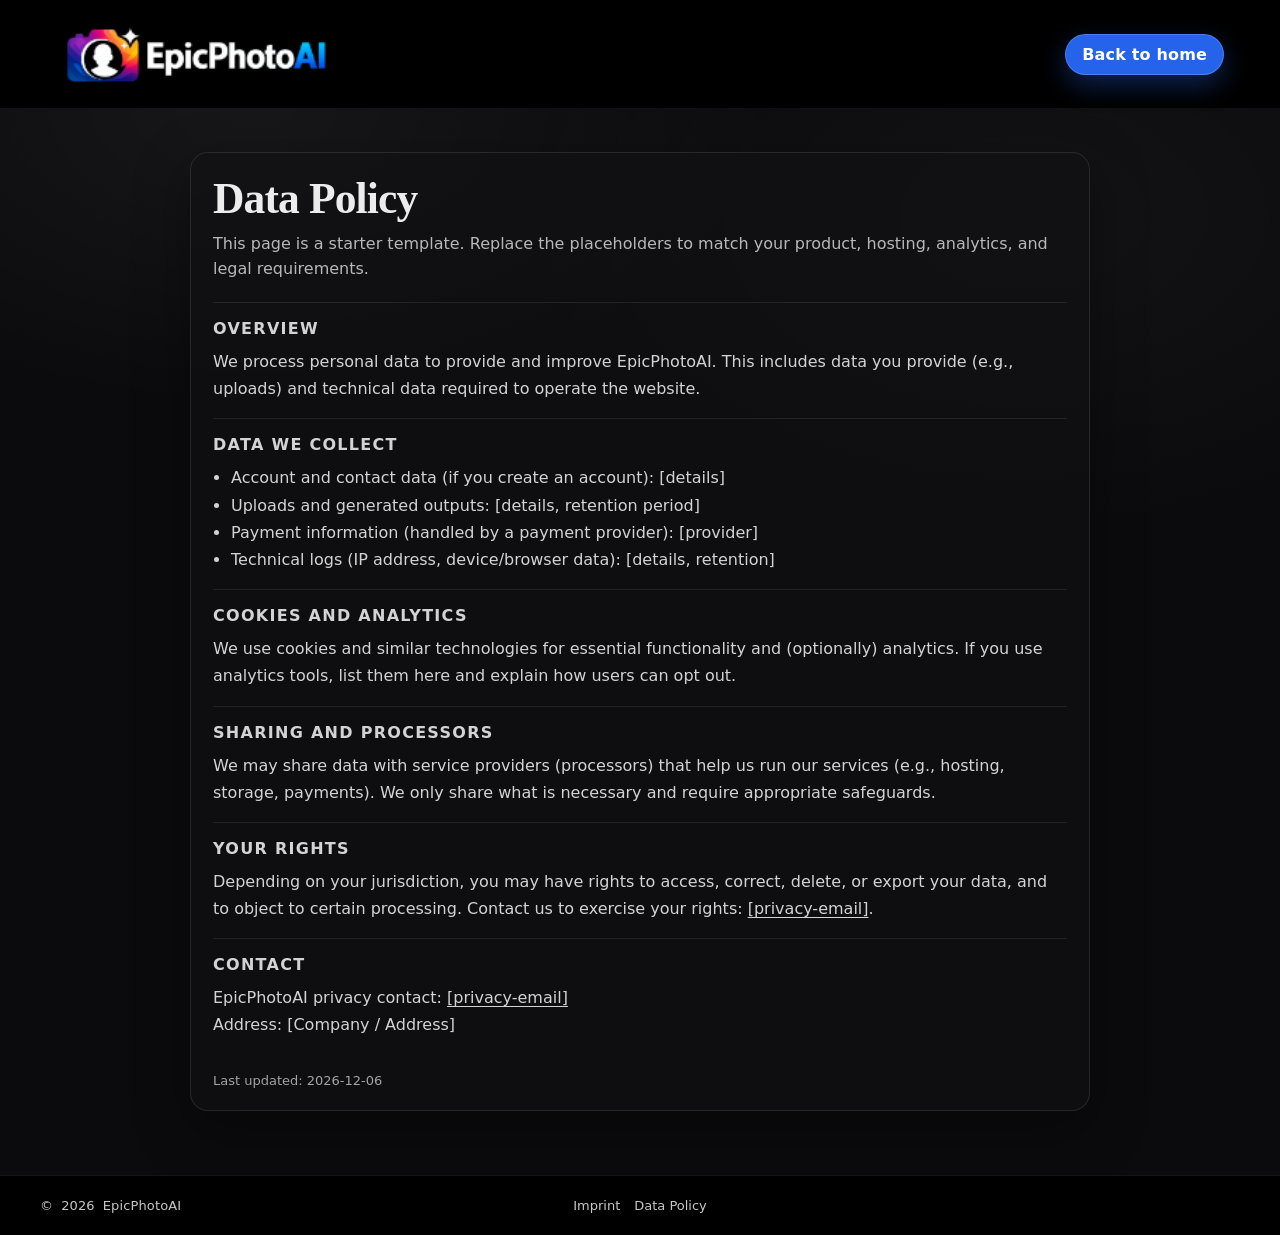
==== data-policy.html @ b90144c1 "-" ====
<!doctype html>
<html lang="en">
  <head>
    <meta charset="utf-8" />
    <meta name="viewport" content="width=device-width, initial-scale=1" />
    <title>Data Policy • EpicPhotoAI</title>
    <link rel="stylesheet" href="./styles.css" />
  </head>
  <body>
    <header class="siteHeader">
      <nav class="siteHeader__inner" aria-label="Primary">
        <a class="siteHeader__logoLink" href="./index.html" aria-label="Home">
          <img
            class="siteHeader__logo"
            src="./assets/logo_v2_200.png"
            alt="EpicPhotoAI logo"
            onerror="this.onerror=null;this.src='./assets/logo.svg';"
          />
        </a>
        <div class="siteHeader__nav">
          <a class="btnPrimary" href="./index.html">Back to home</a>
        </div>
      </nav>
    </header>

    <main class="legalPage">
      <div class="legalPage__inner">
        <h1 class="legalPage__title">Data Policy</h1>
        <p class="legalPage__lead">
          This page is a starter template. Replace the placeholders to match your product,
          hosting, analytics, and legal requirements.
        </p>

        <section class="legalPage__section" aria-label="Overview">
          <h2 class="legalPage__heading">Overview</h2>
          <p class="legalPage__text">
            We process personal data to provide and improve EpicPhotoAI. This includes data you
            provide (e.g., uploads) and technical data required to operate the website.
          </p>
        </section>

        <section class="legalPage__section" aria-label="Data we collect">
          <h2 class="legalPage__heading">Data we collect</h2>
          <ul class="legalPage__list">
            <li>Account and contact data (if you create an account): [details]</li>
            <li>Uploads and generated outputs: [details, retention period]</li>
            <li>Payment information (handled by a payment provider): [provider]</li>
            <li>Technical logs (IP address, device/browser data): [details, retention]</li>
          </ul>
        </section>

        <section class="legalPage__section" aria-label="Cookies and analytics">
          <h2 class="legalPage__heading">Cookies and analytics</h2>
          <p class="legalPage__text">
            We use cookies and similar technologies for essential functionality and (optionally)
            analytics. If you use analytics tools, list them here and explain how users can opt out.
          </p>
        </section>

        <section class="legalPage__section" aria-label="Sharing and processors">
          <h2 class="legalPage__heading">Sharing and processors</h2>
          <p class="legalPage__text">
            We may share data with service providers (processors) that help us run our services
            (e.g., hosting, storage, payments). We only share what is necessary and require
            appropriate safeguards.
          </p>
        </section>

        <section class="legalPage__section" aria-label="Your rights">
          <h2 class="legalPage__heading">Your rights</h2>
          <p class="legalPage__text">
            Depending on your jurisdiction, you may have rights to access, correct, delete, or
            export your data, and to object to certain processing. Contact us to exercise your rights:
            <a href="mailto:[privacy-email]">[privacy-email]</a>.
          </p>
        </section>

        <section class="legalPage__section" aria-label="Contact">
          <h2 class="legalPage__heading">Contact</h2>
          <p class="legalPage__text">
            EpicPhotoAI privacy contact: <a href="mailto:[privacy-email]">[privacy-email]</a><br />
            Address: [Company / Address]
          </p>
        </section>

        <p class="legalPage__meta">
          Last updated: <span id="js-updated"></span>
        </p>
      </div>
    </main>

    <footer class="siteFooter" aria-label="Footer">
      <div class="siteFooter__inner">
        <div class="siteFooter__brand">
          <span class="siteFooter__copyright">©</span>
          <span id="js-year" class="siteFooter__year" aria-label="Current year"></span>
          <span class="siteFooter__name">EpicPhotoAI</span>
        </div>
        <nav class="siteFooter__links" aria-label="Legal">
          <a class="siteFooter__link" href="./imprint.html">Imprint</a>
          <a class="siteFooter__link" href="./data-policy.html" aria-current="page">Data Policy</a>
        </nav>
      </div>
    </footer>

    <script>
      (() => {
        const yearEl = document.getElementById("js-year");
        if (yearEl) yearEl.textContent = String(new Date().getFullYear());
        const updatedEl = document.getElementById("js-updated");
        if (updatedEl) updatedEl.textContent = new Date().toISOString().slice(0, 10);
      })();
    </script>
  </body>
</html>
---- styles.css ----
/* Base */
:root {
  --bg: #0b0b0d;
  --text: rgba(255, 255, 255, 0.92);
  --muted: rgba(255, 255, 255, 0.7);
  --muted2: rgba(255, 255, 255, 0.6);
  --card: rgba(34, 34, 38, 0.78);
  --card-border: rgba(255, 255, 255, 0.12);
  --input: rgba(28, 28, 32, 0.65);
  --input-border: rgba(255, 255, 255, 0.18);
  --shadow: 0 30px 90px rgba(0, 0, 0, 0.55);
  --radius: 18px;
  --primary: #2563eb;
  --header-h: 108px;
}

* {
  box-sizing: border-box;
}

html,
body {
  height: 100%;
}

body {
  margin: 0;
  background: var(--bg);
  color: var(--text);
  font-family: ui-sans-serif, system-ui, -apple-system, Segoe UI, Roboto, Helvetica,
    Arial, "Apple Color Emoji", "Segoe UI Emoji";
}

a {
  color: inherit;
  text-underline-offset: 3px;
}

/* Header */
.siteHeader {
  position: sticky;
  top: 0;
  z-index: 10;
  background: #000;
}

.siteHeader__inner {
  display: flex;
  align-items: center;
  justify-content: space-between;
  max-width: 1200px;
  margin: 0 auto;
  padding: 14px 16px;
}

.siteHeader__logoLink {
  display: inline-flex;
  align-items: center;
  gap: 10px;
  text-decoration: none;
}

.siteHeader__logo {
  height: 80px;
  width: auto;
  display: block;
}

.siteHeader__nav {
  display: flex;
  align-items: center;
  justify-content: flex-end;
}

.btnPrimary {
  display: inline-flex;
  align-items: center;
  justify-content: center;
  padding: 10px 16px;
  border-radius: 999px;
  border: 1px solid rgba(255, 255, 255, 0.18);
  background: var(--primary);
  color: #fff;
  font-weight: 650;
  text-decoration: none;
  letter-spacing: 0.01em;
  box-shadow: 0 10px 26px rgba(37, 99, 235, 0.35);
}

.btnPrimary:hover {
  background: #1d4ed8;
}

.btnPrimary:focus-visible {
  outline: 3px solid rgba(37, 99, 235, 0.55);
  outline-offset: 3px;
}

/* Teaser layout */
.teaser {
  position: relative;
  min-height: calc(100vh - var(--header-h));
  overflow: hidden;
}

.teaser__media {
  position: absolute;
  inset: 0;
  overflow: hidden;
}

.teaser__track {
  position: absolute;
  inset: 0;
  height: 200%;
  display: flex;
  flex-direction: column;
  animation: teaserScrollUp 40s linear infinite;
  will-change: transform;
}

.teaser__collage {
  position: relative;
  flex: 0 0 50%;
  padding: 18px;
  display: grid;
  grid-template-columns: repeat(3, 1fr);
  --gap: 10px;
  /*
    "16:9 vertical" => portrait tiles with width:height = 9:16 (height = width * 1.7778)
    We approximate tile width from viewport width and column count.
  */
  grid-auto-rows: calc(((100vw - (2 * var(--gap))) / 3) * 1.7778);
  grid-auto-flow: dense;
  gap: var(--gap);
}

.teaser__tile {
  width: 100%;
  height: 100%;
  display: block;
  object-fit: cover;
  border-radius: 8px;
  filter: saturate(0.95) contrast(1.05);
}

.teaser__overlay {
  position: absolute;
  inset: 0;
  background:
    radial-gradient(1100px 700px at 50% 30%, rgba(0, 0, 0, 0.15), rgba(0, 0, 0, 0.72)),
    rgba(0, 0, 0, 0.22);
  backdrop-filter: blur(0.5px);
}

.teaser__content {
  position: relative;
  z-index: 1;
  min-height: calc(100vh - var(--header-h));
  padding: 56px 16px 70px;
  display: flex;
  flex-direction: column;
  align-items: center;
  justify-content: center;
  gap: 22px;
  text-align: center;
}

.teaser__headline {
  margin: 0;
  font-family: ui-serif, Georgia, "Times New Roman", Times, serif;
  font-weight: 700;
  letter-spacing: -0.02em;
  line-height: 1.05;
  font-size: clamp(44px, 6vw, 80px);
  text-shadow: 0 10px 30px rgba(0, 0, 0, 0.65);
}

/* Responsive tweaks */
@media (max-width: 720px) {
  .teaser__collage {
    grid-template-columns: repeat(2, 1fr);
    grid-auto-rows: calc(((100vw - (1 * var(--gap))) / 2) * 1.7778);
  }
}

@media (max-width: 420px) {
  .teaser__collage {
    --gap: 8px;
  }

  .teaser__content {
    padding-top: 46px;
  }
}

/* Desktop mosaic emphasis (subtle, like the reference collage) */
@media (min-width: 900px) {
  .teaser__collage {
    --gap: 12px;
  }

  .teaser__tile:nth-child(2) {
    grid-row: span 2;
  }

  .teaser__tile:nth-child(6) {
    grid-row: span 2;
  }

  .teaser__tile:nth-child(7) {
    grid-column: span 2;
  }
}

@keyframes teaserScrollUp {
  from {
    transform: translateY(0);
  }
  to {
    transform: translateY(-50%);
  }
}

/* Use case section */
.usecase {
  position: relative;
  padding: 72px 16px 92px;
  background:
    radial-gradient(900px 500px at 20% 10%, rgba(255, 255, 255, 0.06), transparent 55%),
    radial-gradient(900px 520px at 80% 0%, rgba(255, 255, 255, 0.04), transparent 60%),
    linear-gradient(to bottom, rgba(255, 255, 255, 0.02), transparent 55%);
  border-top: 1px solid rgba(255, 255, 255, 0.06);
}

.usecase__inner {
  max-width: 1200px;
  margin: 0 auto;
}

.usecase__header {
  max-width: 780px;
  margin: 0 auto 26px;
  text-align: center;
}

.usecase__headline {
  margin: 0 0 10px;
  font-family: ui-serif, Georgia, "Times New Roman", Times, serif;
  font-weight: 700;
  letter-spacing: -0.02em;
  line-height: 1.1;
  font-size: clamp(26px, 3.2vw, 40px);
}

.usecase__subhead {
  margin: 0;
  color: var(--muted);
  font-size: 16px;
  line-height: 1.55;
}

.usecase__grid {
  display: grid;
  grid-template-columns: 1fr 1fr;
  gap: 16px;
  align-items: start;
}

.usecase__card {
  margin: 0;
  padding: 14px;
  background: var(--card);
  border: 1px solid var(--card-border);
  border-radius: var(--radius);
  box-shadow: 0 18px 55px rgba(0, 0, 0, 0.38);
}

.usecase__label {
  display: inline-flex;
  align-items: center;
  gap: 8px;
  margin: 0 0 10px;
  color: var(--muted2);
  font-size: 13px;
  letter-spacing: 0.12em;
  text-transform: uppercase;
}

.usecase__image {
  width: 100%;
  display: block;
  border-radius: calc(var(--radius) - 8px);
  border: 1px solid rgba(255, 255, 255, 0.1);
  background: rgba(0, 0, 0, 0.35);
  aspect-ratio: 4 / 5;
  object-fit: cover;
}

@media (max-width: 860px) {
  .usecase {
    padding: 56px 16px 72px;
  }

  .usecase__grid {
    grid-template-columns: 1fr;
  }
}

/* Footer */
.siteFooter {
  position: relative;
  padding: 22px 16px;
  background: #000;
  border-top: 1px solid rgba(255, 255, 255, 0.08);
}

.siteFooter__inner {
  max-width: 1200px;
  margin: 0 auto;
  display: grid;
  grid-template-columns: 1fr auto 1fr;
  align-items: center;
  gap: 14px;
}

.siteFooter__brand {
  display: inline-flex;
  align-items: center;
  gap: 8px;
  color: rgba(255, 255, 255, 0.78);
  font-size: 13px;
  letter-spacing: 0.01em;
  justify-self: start;
}

.siteFooter__links {
  display: inline-flex;
  align-items: center;
  gap: 14px;
  justify-self: center;
}

.siteFooter__link {
  color: rgba(255, 255, 255, 0.78);
  text-decoration: none;
  font-size: 13px;
}

.siteFooter__link:hover {
  color: rgba(255, 255, 255, 0.92);
  text-decoration: underline;
}

.siteFooter__link:focus-visible {
  outline: 3px solid rgba(37, 99, 235, 0.55);
  outline-offset: 3px;
  border-radius: 6px;
}

@media (max-width: 560px) {
  .siteFooter__inner {
    grid-template-columns: 1fr;
    justify-items: start;
  }

  .siteFooter__links {
    justify-self: start;
  }
}

/* Legal pages */
.legalPage {
  padding: 44px 16px 64px;
  background:
    radial-gradient(900px 520px at 20% 0%, rgba(255, 255, 255, 0.05), transparent 58%),
    radial-gradient(820px 520px at 80% 10%, rgba(255, 255, 255, 0.035), transparent 62%);
}

.legalPage__inner {
  max-width: 900px;
  margin: 0 auto;
  padding: 22px;
  background: rgba(17, 17, 20, 0.6);
  border: 1px solid rgba(255, 255, 255, 0.1);
  border-radius: var(--radius);
  box-shadow: 0 18px 55px rgba(0, 0, 0, 0.38);
}

.legalPage__title {
  margin: 0 0 8px;
  font-family: ui-serif, Georgia, "Times New Roman", Times, serif;
  font-weight: 700;
  letter-spacing: -0.02em;
  line-height: 1.1;
  font-size: clamp(28px, 3.4vw, 44px);
}

.legalPage__lead {
  margin: 0 0 20px;
  color: var(--muted);
  line-height: 1.6;
}

.legalPage__section {
  padding: 16px 0;
  border-top: 1px solid rgba(255, 255, 255, 0.08);
}

.legalPage__heading {
  margin: 0 0 10px;
  font-size: 16px;
  letter-spacing: 0.08em;
  text-transform: uppercase;
  color: rgba(255, 255, 255, 0.82);
}

.legalPage__text {
  margin: 0;
  color: rgba(255, 255, 255, 0.82);
  line-height: 1.7;
}

.legalPage__list {
  margin: 0;
  padding-left: 18px;
  color: rgba(255, 255, 255, 0.82);
  line-height: 1.7;
}

.legalPage__meta {
  margin: 18px 0 0;
  color: rgba(255, 255, 255, 0.62);
  font-size: 13px;
}

@media (max-width: 520px) {
  .legalPage__inner {
    padding: 18px;
  }
}
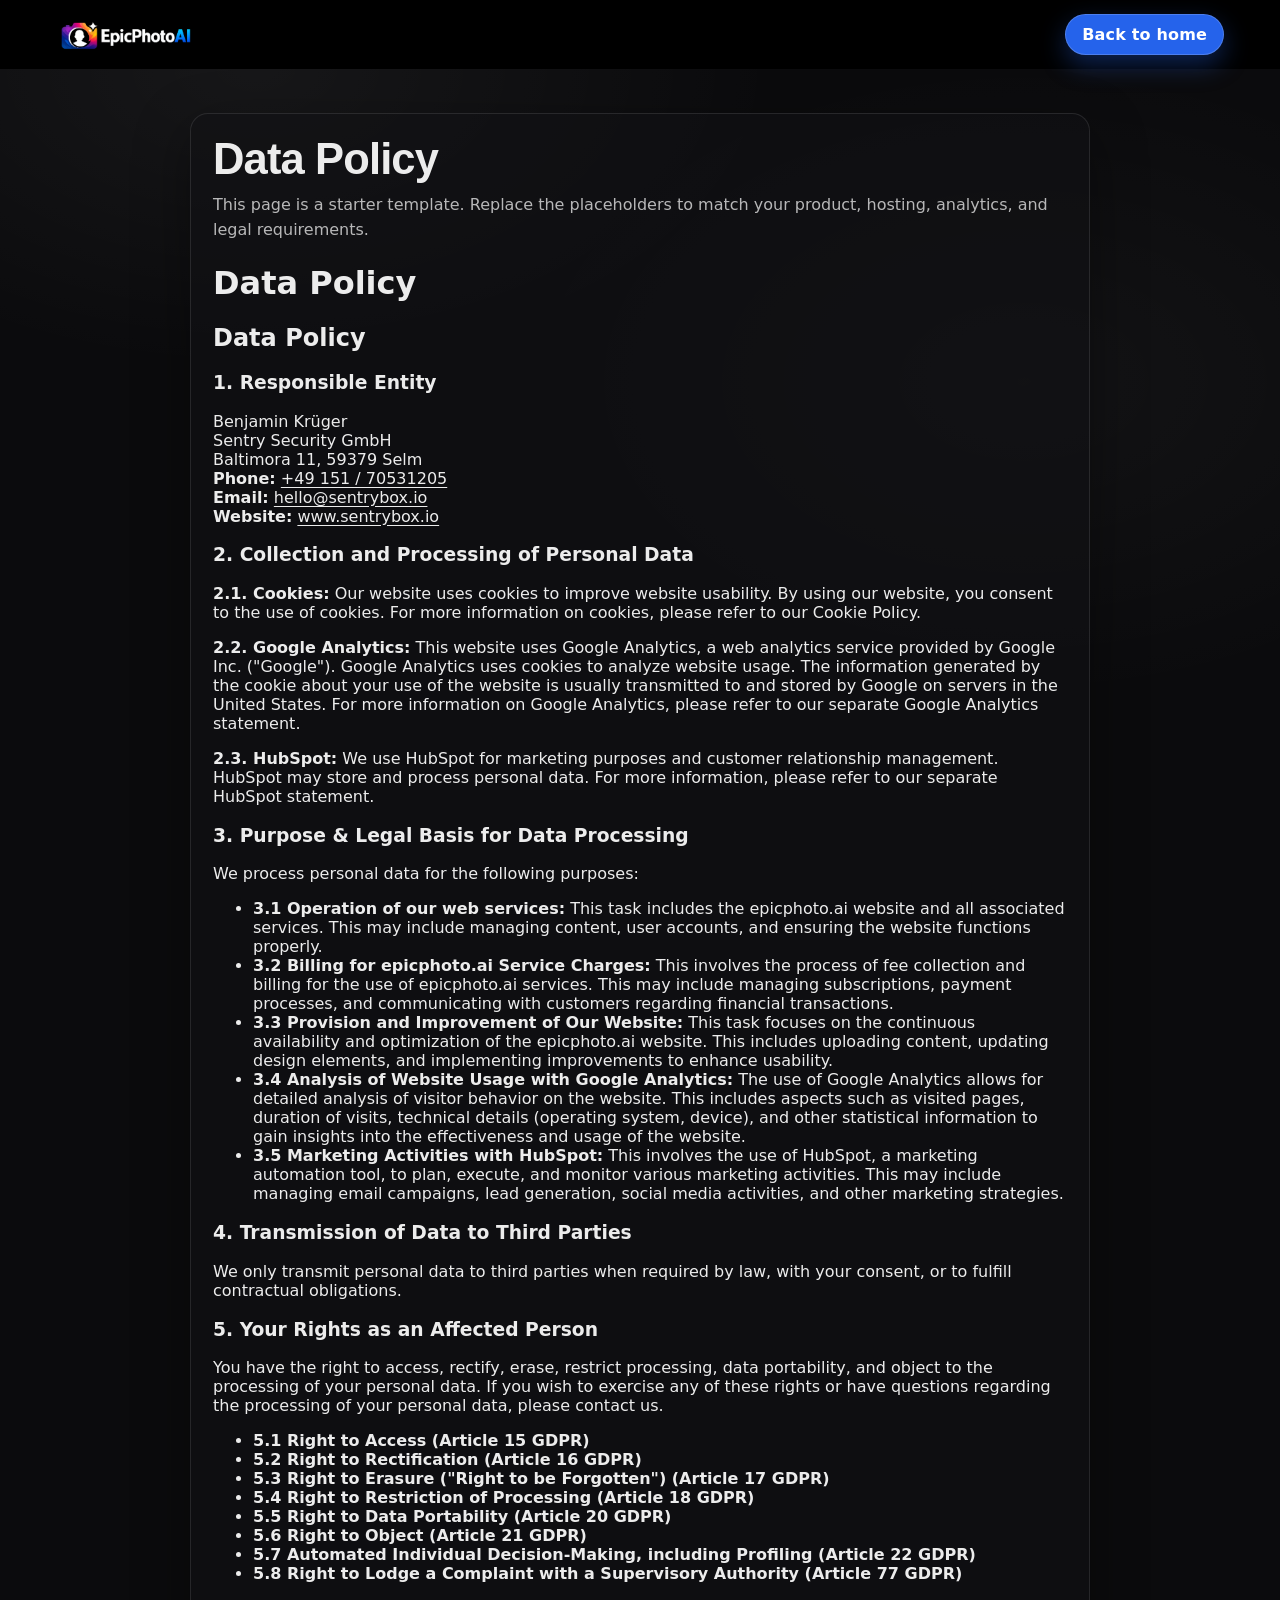
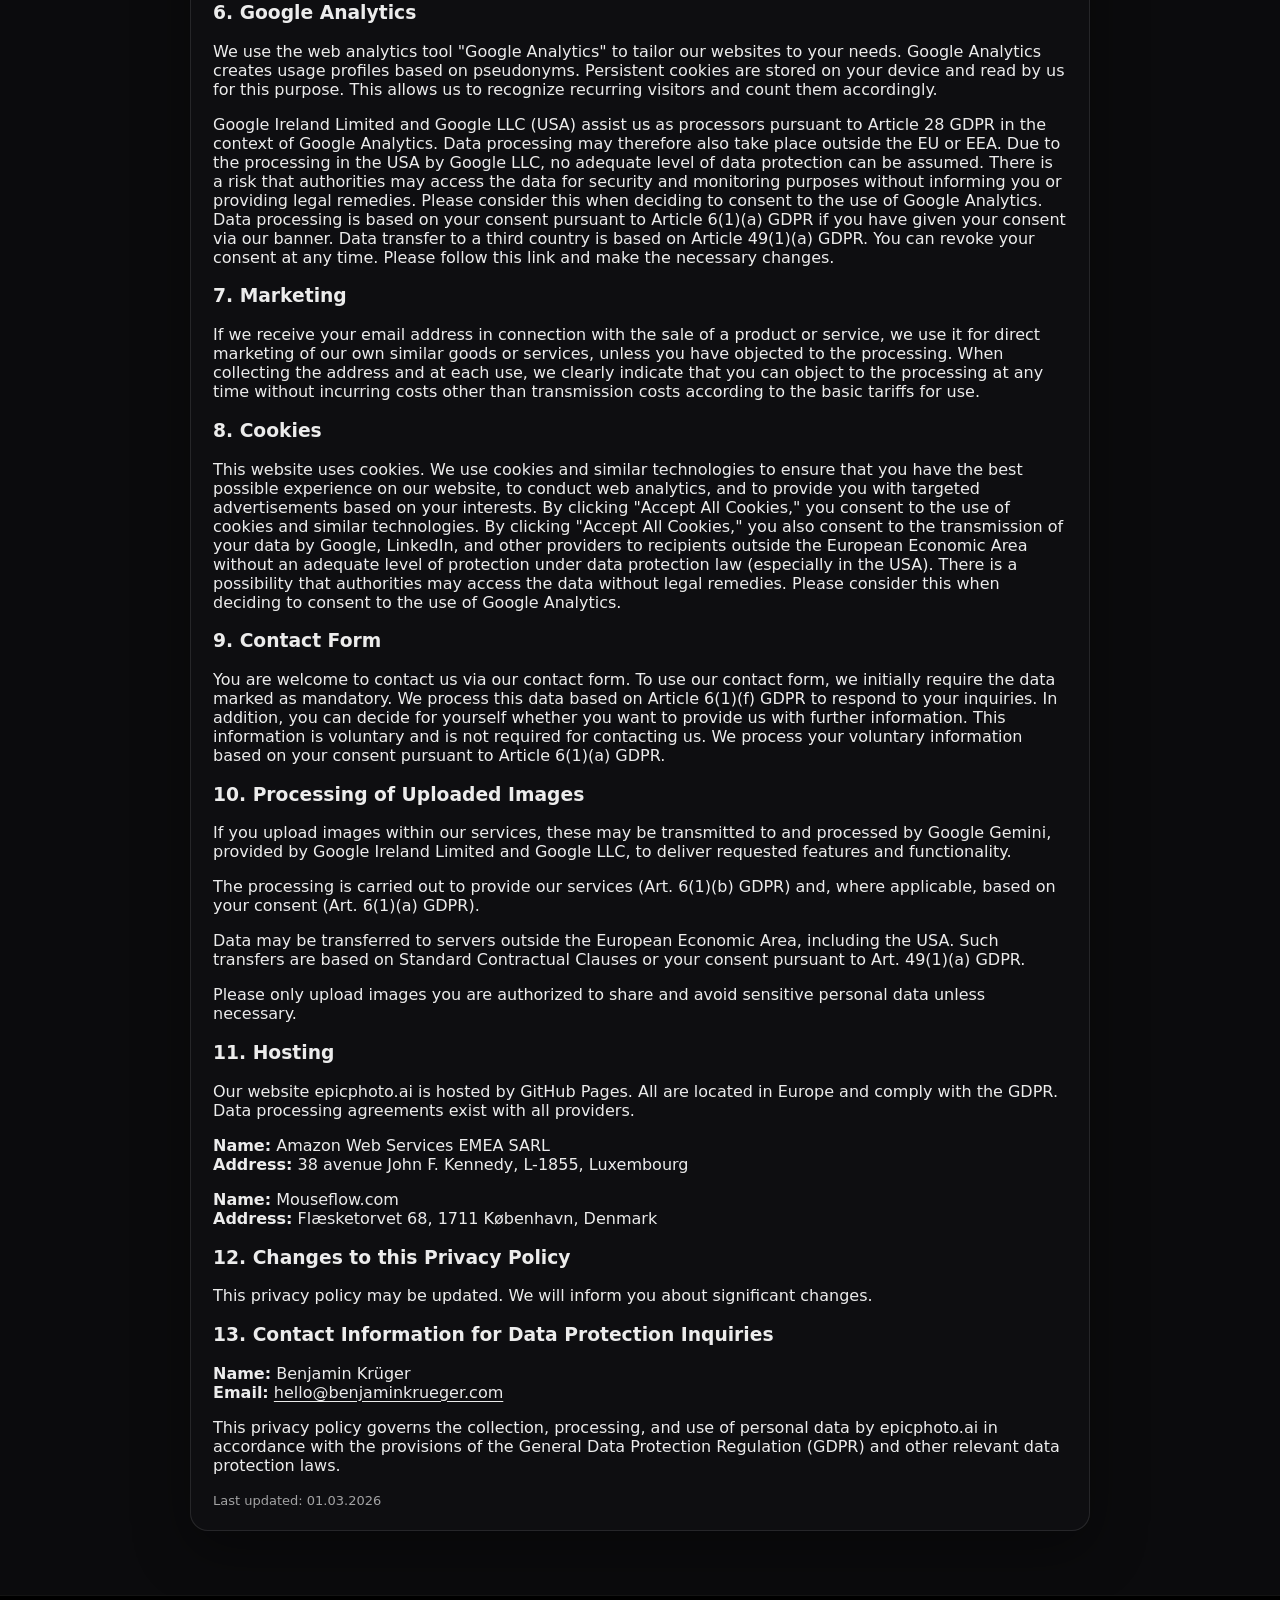
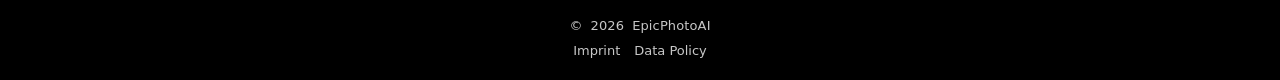
==== commit db5b5580: "-" ====
--- a/data-policy.html
+++ b/data-policy.html
@@ -31,60 +31,149 @@
           hosting, analytics, and legal requirements.
         </p>
 
-        <section class="legalPage__section" aria-label="Overview">
-          <h2 class="legalPage__heading">Overview</h2>
-          <p class="legalPage__text">
-            We process personal data to provide and improve EpicPhotoAI. This includes data you
-            provide (e.g., uploads) and technical data required to operate the website.
-          </p>
-        </section>
-
-        <section class="legalPage__section" aria-label="Data we collect">
-          <h2 class="legalPage__heading">Data we collect</h2>
-          <ul class="legalPage__list">
-            <li>Account and contact data (if you create an account): [details]</li>
-            <li>Uploads and generated outputs: [details, retention period]</li>
-            <li>Payment information (handled by a payment provider): [provider]</li>
-            <li>Technical logs (IP address, device/browser data): [details, retention]</li>
-          </ul>
-        </section>
-
-        <section class="legalPage__section" aria-label="Cookies and analytics">
-          <h2 class="legalPage__heading">Cookies and analytics</h2>
-          <p class="legalPage__text">
-            We use cookies and similar technologies for essential functionality and (optionally)
-            analytics. If you use analytics tools, list them here and explain how users can opt out.
-          </p>
-        </section>
-
-        <section class="legalPage__section" aria-label="Sharing and processors">
-          <h2 class="legalPage__heading">Sharing and processors</h2>
-          <p class="legalPage__text">
-            We may share data with service providers (processors) that help us run our services
-            (e.g., hosting, storage, payments). We only share what is necessary and require
-            appropriate safeguards.
-          </p>
-        </section>
-
-        <section class="legalPage__section" aria-label="Your rights">
-          <h2 class="legalPage__heading">Your rights</h2>
-          <p class="legalPage__text">
-            Depending on your jurisdiction, you may have rights to access, correct, delete, or
-            export your data, and to object to certain processing. Contact us to exercise your rights:
-            <a href="mailto:[privacy-email]">[privacy-email]</a>.
-          </p>
-        </section>
-
-        <section class="legalPage__section" aria-label="Contact">
-          <h2 class="legalPage__heading">Contact</h2>
-          <p class="legalPage__text">
-            EpicPhotoAI privacy contact: <a href="mailto:[privacy-email]">[privacy-email]</a><br />
-            Address: [Company / Address]
-          </p>
-        </section>
+        <h1 class="section__title section__title--hero">Data Policy</h1>
+
+        <h2 class="policy__title">Data Policy</h2>
+
+        <h3 class="policy__section-title">1. Responsible Entity</h3>
+        <p class="policy__block">
+          Benjamin Krüger<br />
+          Sentry Security GmbH<br />
+          Baltimora 11, 59379 Selm<br />
+          <strong>Phone:</strong> <a class="text-link" href="tel:+4915170531205">+49 151 / 70531205</a><br />
+          <strong>Email:</strong> <a class="text-link" href="mailto:hello@sentrybox.io">hello@sentrybox.io</a><br />
+          <strong>Website:</strong> <a class="text-link" href="https://www.sentrybox.io" target="_blank" rel="noreferrer noopener">www.sentrybox.io</a>
+        </p>
+
+        <h3 class="policy__section-title">2. Collection and Processing of Personal Data</h3>
+        <p class="policy__block">
+          <strong>2.1. Cookies:</strong> Our website uses cookies to improve website usability. By using our website, you consent to the use of cookies.
+          For more information on cookies, please refer to our Cookie Policy.
+        </p>
+        <p class="policy__block">
+          <strong>2.2. Google Analytics:</strong> This website uses Google Analytics, a web analytics service provided by Google Inc. ("Google").
+          Google Analytics uses cookies to analyze website usage. The information generated by the cookie about your use of the website is usually transmitted to
+          and stored by Google on servers in the United States. For more information on Google Analytics, please refer to our separate Google Analytics statement.
+        </p>
+        <p class="policy__block">
+          <strong>2.3. HubSpot:</strong> We use HubSpot for marketing purposes and customer relationship management. HubSpot may store and process personal data.
+          For more information, please refer to our separate HubSpot statement.
+        </p>
+
+        <h3 class="policy__section-title">3. Purpose &amp; Legal Basis for Data Processing</h3>
+        <p class="policy__block">We process personal data for the following purposes:</p>
+        <ul class="policy__list">
+          <li><strong>3.1 Operation of our web services:</strong> This task includes the epicphoto.ai website and all associated services. This may include managing content, user accounts, and ensuring the website functions properly.</li>
+          <li><strong>3.2 Billing for epicphoto.ai Service Charges:</strong> This involves the process of fee collection and billing for the use of epicphoto.ai services. This may include managing subscriptions, payment processes, and communicating with customers regarding financial transactions.</li>
+          <li><strong>3.3 Provision and Improvement of Our Website:</strong> This task focuses on the continuous availability and optimization of the epicphoto.ai website. This includes uploading content, updating design elements, and implementing improvements to enhance usability.</li>
+          <li><strong>3.4 Analysis of Website Usage with Google Analytics:</strong> The use of Google Analytics allows for detailed analysis of visitor behavior on the website. This includes aspects such as visited pages, duration of visits, technical details (operating system, device), and other statistical information to gain insights into the effectiveness and usage of the website.</li>
+          <li><strong>3.5 Marketing Activities with HubSpot:</strong> This involves the use of HubSpot, a marketing automation tool, to plan, execute, and monitor various marketing activities. This may include managing email campaigns, lead generation, social media activities, and other marketing strategies.</li>
+        </ul>
+
+        <h3 class="policy__section-title">4. Transmission of Data to Third Parties</h3>
+        <p class="policy__block">
+          We only transmit personal data to third parties when required by law, with your consent, or to fulfill contractual obligations.
+        </p>
+
+        <h3 class="policy__section-title">5. Your Rights as an Affected Person</h3>
+        <p class="policy__block">
+          You have the right to access, rectify, erase, restrict processing, data portability, and object to the processing of your personal data.
+          If you wish to exercise any of these rights or have questions regarding the processing of your personal data, please contact us.
+        </p>
+        <ul class="policy__list">
+          <li><strong>5.1 Right to Access (Article 15 GDPR)</strong></li>
+          <li><strong>5.2 Right to Rectification (Article 16 GDPR)</strong></li>
+          <li><strong>5.3 Right to Erasure ("Right to be Forgotten") (Article 17 GDPR)</strong></li>
+          <li><strong>5.4 Right to Restriction of Processing (Article 18 GDPR)</strong></li>
+          <li><strong>5.5 Right to Data Portability (Article 20 GDPR)</strong></li>
+          <li><strong>5.6 Right to Object (Article 21 GDPR)</strong></li>
+          <li><strong>5.7 Automated Individual Decision-Making, including Profiling (Article 22 GDPR)</strong></li>
+          <li><strong>5.8 Right to Lodge a Complaint with a Supervisory Authority (Article 77 GDPR)</strong></li>
+        </ul>
+
+        <h3 class="policy__section-title">6. Google Analytics</h3>
+        <p class="policy__block">
+          We use the web analytics tool "Google Analytics" to tailor our websites to your needs. Google Analytics creates usage profiles based on pseudonyms.
+          Persistent cookies are stored on your device and read by us for this purpose. This allows us to recognize recurring visitors and count them accordingly.
+        </p>
+        <p class="policy__block">
+          Google Ireland Limited and Google LLC (USA) assist us as processors pursuant to Article 28 GDPR in the context of Google Analytics.
+          Data processing may therefore also take place outside the EU or EEA. Due to the processing in the USA by Google LLC, no adequate level of data protection can be assumed.
+          There is a risk that authorities may access the data for security and monitoring purposes without informing you or providing legal remedies.
+          Please consider this when deciding to consent to the use of Google Analytics.
+          Data processing is based on your consent pursuant to Article 6(1)(a) GDPR if you have given your consent via our banner.
+          Data transfer to a third country is based on Article 49(1)(a) GDPR.
+          You can revoke your consent at any time. Please follow this link and make the necessary changes.
+        </p>
+
+        <h3 class="policy__section-title">7. Marketing</h3>
+        <p class="policy__block">
+          If we receive your email address in connection with the sale of a product or service, we use it for direct marketing of our own similar goods or services,
+          unless you have objected to the processing. When collecting the address and at each use, we clearly indicate that you can object to the processing at any time
+          without incurring costs other than transmission costs according to the basic tariffs for use.
+        </p>
+
+        <h3 class="policy__section-title">8. Cookies</h3>
+        <p class="policy__block">
+          This website uses cookies. We use cookies and similar technologies to ensure that you have the best possible experience on our website, to conduct web analytics,
+          and to provide you with targeted advertisements based on your interests. By clicking "Accept All Cookies," you consent to the use of cookies and similar technologies.
+          By clicking "Accept All Cookies," you also consent to the transmission of your data by Google, LinkedIn, and other providers to recipients outside the European Economic Area
+          without an adequate level of protection under data protection law (especially in the USA). There is a possibility that authorities may access the data without legal remedies.
+          Please consider this when deciding to consent to the use of Google Analytics.
+        </p>
+
+        <h3 class="policy__section-title">9. Contact Form</h3>
+        <p class="policy__block">
+          You are welcome to contact us via our contact form. To use our contact form, we initially require the data marked as mandatory.
+          We process this data based on Article 6(1)(f) GDPR to respond to your inquiries. In addition, you can decide for yourself whether you want to provide us with further information.
+          This information is voluntary and is not required for contacting us. We process your voluntary information based on your consent pursuant to Article 6(1)(a) GDPR.
+        </p>
+
+        <h3 class="policy__section-title">10. Processing of Uploaded Images</h3>
+                
+        <p class="policy__block">
+          If you upload images within our services, these may be transmitted to and processed by Google Gemini, provided by Google Ireland Limited and Google LLC, to deliver requested features and functionality.
+        </p>
+        <p class="policy__block">
+          The processing is carried out to provide our services (Art. 6(1)(b) GDPR) and, where applicable, based on your consent (Art. 6(1)(a) GDPR).
+        </p>
+        <p class="policy__block">
+          Data may be transferred to servers outside the European Economic Area, including the USA. Such transfers are based on Standard Contractual Clauses or your consent pursuant to Art. 49(1)(a) GDPR.
+        </p>
+        <p class="policy__block">          
+          Please only upload images you are authorized to share and avoid sensitive personal data unless necessary.
+        </p>
+
+        <h3 class="policy__section-title">11. Hosting</h3>
+        <p class="policy__block">
+          Our website epicphoto.ai is hosted by GitHub Pages. 
+          All are located in Europe and comply with the GDPR. Data processing agreements exist with all providers.
+        </p>
+        <p class="policy__block">
+          <strong>Name:</strong> Amazon Web Services EMEA SARL<br />
+          <strong>Address:</strong> 38 avenue John F. Kennedy, L-1855, Luxembourg
+        </p>
+        <p class="policy__block">
+          <strong>Name:</strong> Mouseflow.com<br />
+          <strong>Address:</strong> Flæsketorvet 68, 1711 København, Denmark
+        </p>
+
+        <h3 class="policy__section-title">12. Changes to this Privacy Policy</h3>
+        <p class="policy__block">This privacy policy may be updated. We will inform you about significant changes.</p>
+
+        <h3 class="policy__section-title">13. Contact Information for Data Protection Inquiries</h3>
+        <p class="policy__block">
+          <strong>Name:</strong> Benjamin Krüger<br />
+          <strong>Email:</strong> <a class="text-link" href="mailto:hello@benjaminkrueger.com">hello@benjaminkrueger.com</a>
+        </p>
+
+        <p class="policy__block">
+          This privacy policy governs the collection, processing, and use of personal data by epicphoto.ai in accordance with the provisions of the General Data Protection Regulation (GDPR)
+          and other relevant data protection laws.
+        </p>
 
         <p class="legalPage__meta">
-          Last updated: <span id="js-updated"></span>
+          Last updated: 01.03.2026
         </p>
       </div>
     </main>
--- a/styles.css
+++ b/styles.css
@@ -12,6 +12,7 @@
   --radius: 18px;
   --primary: #2563eb;
   --header-h: 108px;
+  --hero-overlap: 140px;
 }
 
 * {
@@ -61,7 +62,7 @@
 }
 
 .siteHeader__logo {
-  height: 80px;
+  height: 40px;
   width: auto;
   display: block;
 }
@@ -100,7 +101,7 @@
 .teaser {
   position: relative;
   min-height: calc(100vh - var(--header-h));
-  overflow: hidden;
+  overflow: visible;
 }
 
 .teaser__media {
@@ -109,36 +110,37 @@
   overflow: hidden;
 }
 
-.teaser__track {
+.teaser__cols {
   position: absolute;
   inset: 0;
-  height: 200%;
+  padding: 18px;
+  padding-top: 0;
+  display: grid;
+  --teaser-cols: 3;
+  grid-template-columns: repeat(var(--teaser-cols), minmax(0, 1fr));
+  --teaser-tile-gap: 12px;
+  gap: 12px;
+}
+
+.teaser__col {
+  overflow: hidden;
+  border-radius: 10px;
+}
+
+.teaser__colStack {
   display: flex;
   flex-direction: column;
-  animation: teaserScrollUp 40s linear infinite;
+  gap: var(--teaser-tile-gap);
+  padding: 0 0 var(--teaser-tile-gap) 0;
+  transform: translateY(0);
   will-change: transform;
-}
-
-.teaser__collage {
-  position: relative;
-  flex: 0 0 50%;
-  padding: 18px;
-  display: grid;
-  grid-template-columns: repeat(3, 1fr);
-  --gap: 10px;
-  /*
-    "16:9 vertical" => portrait tiles with width:height = 9:16 (height = width * 1.7778)
-    We approximate tile width from viewport width and column count.
-  */
-  grid-auto-rows: calc(((100vw - (2 * var(--gap))) / 3) * 1.7778);
-  grid-auto-flow: dense;
-  gap: var(--gap);
 }
 
 .teaser__tile {
   width: 100%;
-  height: 100%;
+  height: auto;
   display: block;
+  aspect-ratio: 9 / 16;
   object-fit: cover;
   border-radius: 8px;
   filter: saturate(0.95) contrast(1.05);
@@ -147,9 +149,10 @@
 .teaser__overlay {
   position: absolute;
   inset: 0;
+  /* radial-gradient(1100px 700px at 50% 30%, rgba(0, 0, 0, 0.15), rgba(0, 0, 0, 0.72)),
+    rgba(0, 0, 0, 0.22);*/
   background:
-    radial-gradient(1100px 700px at 50% 30%, rgba(0, 0, 0, 0.15), rgba(0, 0, 0, 0.72)),
-    rgba(0, 0, 0, 0.22);
+    radial-gradient(1100px 700px at 50% 10%, rgba(0, 0, 0, 0), rgba(0, 0, 0, 0.8));
   backdrop-filter: blur(0.5px);
 }
 
@@ -157,7 +160,7 @@
   position: relative;
   z-index: 1;
   min-height: calc(100vh - var(--header-h));
-  padding: 56px 16px 70px;
+  padding: 56px 16px calc(70px + var(--hero-overlap));
   display: flex;
   flex-direction: column;
   align-items: center;
@@ -168,63 +171,479 @@
 
 .teaser__headline {
   margin: 0;
-  font-family: ui-serif, Georgia, "Times New Roman", Times, serif;
+  font-family: Arial, Helvetica, sans-serif;
   font-weight: 700;
   letter-spacing: -0.02em;
   line-height: 1.05;
   font-size: clamp(44px, 6vw, 80px);
-  text-shadow: 0 10px 30px rgba(0, 0, 0, 0.65);
+  text-shadow:
+    0 2px 2px rgba(0, 0, 0, 0.85),
+    0 10px 26px rgba(0, 0, 0, 0.75),
+    0 28px 70px rgba(0, 0, 0, 0.72);
+}
+
+/* Hero overlap card */
+.teaserDemo {
+  /* Match the same max width as `.styles__inner` */
+  width: min(100%, 1200px);
+
+  /* Scale internal layout up to fit the wider container */
+  --teaserDemo-arrow-w: clamp(156px, 15vw, 220px);
+  --teaserDemo-steps-mid-w: clamp(190px, 22vw, 280px);
+
+  margin: 0 auto;
+  padding: 18px 18px 20px;
+  background: rgba(255, 255, 255, 0.92);
+  color: #0f172a;
+  border-radius: 26px;
+  box-shadow: 0 35px 120px rgba(0, 0, 0, 0.6);
+  border: 1px solid rgba(255, 255, 255, 0.5);
+  position: relative;
+  z-index: 3;
+  transform: translateY(var(--hero-overlap));
+  backdrop-filter: blur(10px);
+  isolation: isolate;
+
+  display: grid;
+  grid-template-columns: minmax(0, 1fr) var(--teaserDemo-arrow-w) minmax(0, 1fr);
+  grid-template-areas:
+    "steps steps steps"
+    "before arrow after";
+  justify-content: center;
+  gap: 16px 18px;
+}
+
+.teaserDemo__steps {
+  grid-area: steps;
+  list-style: none;
+  padding: 0;
+  margin: 0;
+  display: grid;
+  grid-template-columns: minmax(0, 1fr) minmax(0, var(--teaserDemo-steps-mid-w)) minmax(0, 1fr);
+  align-items: center;
+  column-gap: 14px;
+  row-gap: 12px;
+}
+
+.teaserDemo::after {
+  /* Removed background panel "box" behind the demo */
+  content: none;
+}
+
+.teaserDemo__step {
+  display: inline-flex;
+  align-items: center;
+  gap: 12px;
+  font-weight: 650;
+  font-size: 18px;
+  line-height: 1.15;
+  letter-spacing: 0.01em;
+  color: rgba(15, 23, 42, 0.92);
+  padding: 10px 14px;
+  border-radius: 999px;
+  background: rgba(255, 255, 255, 0.7);
+  border: 1px solid rgba(15, 23, 42, 0.08);
+  max-width: 100%;
+}
+
+.teaserDemo__steps > .teaserDemo__step:nth-child(1) {
+  justify-self: start;
+  margin-left: 18px; /* match image inset padding */
+}
+
+.teaserDemo__steps > .teaserDemo__step:nth-child(2) {
+  justify-self: center;
+  white-space: nowrap;
+}
+
+.teaserDemo__steps > .teaserDemo__step:nth-child(3) {
+  justify-self: end;
+  margin-right: 18px; /* match image inset padding */
+}
+
+.teaserDemo__stepNum {
+  width: 34px;
+  height: 34px;
+  border-radius: 999px;
+  display: inline-flex;
+  align-items: center;
+  justify-content: center;
+  background: var(--primary);
+  color: #fff;
+  font-size: 15px;
+  font-weight: 750;
+  box-shadow: 0 10px 22px rgba(37, 99, 235, 0.28);
+}
+
+.teaserDemo__figure {
+  position: relative;
+  z-index: 1;
+  margin: 0;
+  width: 100%;
+  max-width: none;
+  justify-self: stretch;
+}
+
+.teaserDemo__figure--before {
+  grid-area: before;
+  padding: 18px 16px 16px;
+  display: flex;
+  flex-direction: column;
+  justify-content: center;
+}
+
+.teaserDemo__figure--before .teaserDemo__img {
+  width: 92%;
+  margin: 0 auto;
+}
+
+.teaserDemo__figure--after {
+  grid-area: after;
+  padding: 18px 16px 16px;
+}
+
+.teaserDemo__img {
+  width: 100%;
+  display: block;
+  border-radius: 18px;
+  border: 1px solid rgba(15, 23, 42, 0.12);
+  background: rgba(255, 255, 255, 0.9);
+  box-shadow: 0 18px 50px rgba(0, 0, 0, 0.18);
+  aspect-ratio: 1 / 1;
+  object-fit: cover;
+}
+
+.teaserDemo__caption {
+  margin: 10px 0 0;
+  font-size: 14px;
+  font-weight: 650;
+  letter-spacing: 0.02em;
+  color: rgba(15, 23, 42, 0.72);
+  text-align: center;
+}
+
+.teaserDemo__arrow {
+  grid-area: arrow;
+  position: relative;
+  z-index: 6;
+  padding: 18px 0 16px;
+  width: var(--teaserDemo-arrow-w);
+  align-self: center;
+  justify-self: center;
+  filter: drop-shadow(0 12px 26px rgba(37, 99, 235, 0.25));
+}
+
+.teaserDemo__arrowImg {
+  width: 100%;
+  height: auto;
+  display: block;
+  padding-right: 20px;
+}
+
+.teaserDemo__afterSlider {
+  position: relative;
+  width: 100%;
+  aspect-ratio: 1 / 1;
+  overflow: visible;
+  isolation: isolate;
+}
+
+.teaserDemo__afterViewport {
+  position: absolute;
+  inset: 0;
+  z-index: 3;
+  overflow: hidden;
+  border-radius: 18px;
+  border: 1px solid rgba(15, 23, 42, 0.12);
+  background: rgba(255, 255, 255, 0.9);
+  box-shadow: 0 18px 50px rgba(0, 0, 0, 0.18);
+}
+
+.teaserDemo__afterBack {
+  position: absolute;
+  width: 60%;
+  height: 60%;
+  z-index: 1;
+  pointer-events: none;
+  border-radius: 16px;
+  box-shadow: 0 16px 44px rgba(0, 0, 0, 0.16);
+  opacity: 0.96;
+}
+
+.teaserDemo__afterBack--a {
+  left: -22%;
+  top: 12%;
+  transform: rotate(-2deg);
+}
+
+.teaserDemo__afterBack--b {
+  left: -12%;
+  top: 30%;
+  transform: rotate(-1deg);
+  opacity: 0.92;
+}
+
+.teaserDemo__afterTrack {
+  height: 100%;
+  display: flex;
+  transform: translateX(0%);
+  will-change: transform;
+}
+
+.teaserDemo__afterSlide {
+  flex: 0 0 100%;
+  width: 100%;
+  height: 100%;
+  object-fit: cover;
+  border: 0;
+  border-radius: 0;
+  box-shadow: none;
 }
 
 /* Responsive tweaks */
 @media (max-width: 720px) {
-  .teaser__collage {
-    grid-template-columns: repeat(2, 1fr);
-    grid-auto-rows: calc(((100vw - (1 * var(--gap))) / 2) * 1.7778);
+  :root {
+    --hero-overlap: 110px;
+  }
+
+  .teaserDemo {
+    --teaserDemo-arrow-w: 135px; /* 104px * 1.3 ≈ 135px */
+  }
+
+  .teaser__cols {
+    /* JS sets --teaser-cols; keep layout comfortable */
+    padding: 16px;
+    gap: 10px;
+    --teaser-tile-gap: 10px;
+  }
+
+  .teaserDemo {
+    padding: 16px 14px 18px;
+    grid-template-columns: 1fr;
+    grid-template-areas:
+      "steps"
+      "before"
+      "arrow"
+      "after";
+    gap: 12px;
+  }
+
+  .teaserDemo::after {
+    grid-column: 1;
+    grid-row: 2 / -1;
+  }
+
+  .teaserDemo__steps {
+    display: flex;
+    align-items: center;
+    justify-content: space-between;
+    gap: 14px;
+    flex-wrap: wrap;
+  }
+
+  .teaserDemo__step {
+    font-size: 15px;
+    padding: 8px 11px;
+  }
+
+  .teaserDemo__stepNum {
+    width: 28px;
+    height: 28px;
+    font-size: 13px;
+  }
+
+  .teaserDemo__arrow {
+    width: var(--teaserDemo-arrow-w);
+    transform: rotate(90deg);
+    margin: -6px auto;
+    padding: 0;
   }
 }
 
 @media (max-width: 420px) {
-  .teaser__collage {
-    --gap: 8px;
+  :root {
+    --hero-overlap: 90px;
+  }
+
+  .teaser__cols {
+    padding: 14px;
+    gap: 10px;
+    --teaser-tile-gap: 10px;
   }
 
   .teaser__content {
     padding-top: 46px;
   }
-}
-
-/* Desktop mosaic emphasis (subtle, like the reference collage) */
-@media (min-width: 900px) {
-  .teaser__collage {
-    --gap: 12px;
-  }
-
-  .teaser__tile:nth-child(2) {
-    grid-row: span 2;
-  }
-
-  .teaser__tile:nth-child(6) {
-    grid-row: span 2;
-  }
-
-  .teaser__tile:nth-child(7) {
-    grid-column: span 2;
-  }
-}
-
-@keyframes teaserScrollUp {
-  from {
-    transform: translateY(0);
-  }
-  to {
-    transform: translateY(-50%);
+
+  .teaserDemo__steps {
+    justify-content: center;
   }
 }
 
 /* Use case section */
+.styles {
+  position: relative;
+  margin-top: calc(-1 * var(--hero-overlap));
+  padding: calc(72px + var(--hero-overlap)) 16px 84px;
+  background:
+    radial-gradient(900px 500px at 15% 0%, rgba(37, 99, 235, 0.12), transparent 56%),
+    radial-gradient(820px 520px at 85% 10%, rgba(255, 255, 255, 0.05), transparent 62%),
+    linear-gradient(to bottom, rgba(255, 255, 255, 0.02), transparent 55%);
+  border-top: 1px solid rgba(255, 255, 255, 0.06);
+}
+
+.styles__inner {
+  max-width: 1200px;
+  margin: 0 auto;
+}
+
+.styles__header {
+  max-width: 820px;
+  margin: 0 auto 26px;
+  text-align: center;
+}
+
+.styles__headline {
+  margin: 0 0 10px;
+  font-family: Arial, Helvetica, sans-serif;
+  font-weight: 700;
+  letter-spacing: -0.02em;
+  line-height: 1.1;
+  font-size: clamp(28px, 3.4vw, 44px);
+}
+
+.styles__subhead {
+  margin: 0;
+  color: var(--muted);
+  font-size: 18px;
+  line-height: 1.55;
+}
+
+.styles__filters {
+  margin: 16px auto 0;
+  max-width: 980px;
+  display: flex;
+  flex-wrap: wrap;
+  gap: 10px;
+  justify-content: center;
+}
+
+.styles__filterBtn {
+  appearance: none;
+  border: 1px solid rgba(255, 255, 255, 0.14);
+  background: rgba(255, 255, 255, 0.06);
+  color: rgba(255, 255, 255, 0.86);
+  border-radius: 999px;
+  padding: 9px 12px;
+  font-size: 13px;
+  font-weight: 650;
+  letter-spacing: 0.01em;
+  cursor: pointer;
+  user-select: none;
+}
+
+.styles__filterBtn:hover {
+  background: rgba(255, 255, 255, 0.09);
+  border-color: rgba(255, 255, 255, 0.2);
+}
+
+.styles__filterBtn.is-active {
+  background: rgba(37, 99, 235, 0.22);
+  border-color: rgba(37, 99, 235, 0.6);
+  box-shadow: 0 14px 30px rgba(37, 99, 235, 0.18);
+}
+
+.styles__filterBtn:focus-visible {
+  outline: 3px solid rgba(37, 99, 235, 0.55);
+  outline-offset: 3px;
+}
+
+.styles__grid {
+  display: grid;
+  grid-template-columns: repeat(12, minmax(0, 1fr));
+  gap: 14px;
+  align-items: start;
+}
+
+.styleCard {
+  grid-column: span 4;
+  display: flex;
+  flex-direction: column;
+  overflow: hidden;
+  border-radius: var(--radius);
+  border: 1px solid var(--card-border);
+  background: rgba(20, 20, 24, 0.7);
+  box-shadow: 0 18px 55px rgba(0, 0, 0, 0.38);
+}
+
+.styleCard__media {
+  position: relative;
+  background: rgba(0, 0, 0, 0.35);
+}
+
+.styleCard__img {
+  width: 100%;
+  display: block;
+  aspect-ratio: 4 / 5;
+  object-fit: cover;
+  filter: saturate(1.04) contrast(1.04);
+}
+
+.styleCard__body {
+  padding: 14px 14px 16px;
+  display: flex;
+  flex-direction: column;
+  gap: 8px;
+}
+
+.styleCard__title {
+  margin: 0;
+  font-size: 16px;
+  font-weight: 720;
+  letter-spacing: -0.01em;
+}
+
+.styleCard__desc {
+  margin: 0;
+  color: rgba(255, 255, 255, 0.72);
+  font-size: 14px;
+  line-height: 1.45;
+}
+
+.styleCard__tags {
+  list-style: none;
+  padding: 0;
+  margin: 4px 0 0;
+  display: flex;
+  flex-wrap: wrap;
+  gap: 8px;
+}
+
+.styleCard__tag {
+  display: inline-flex;
+  align-items: center;
+  padding: 6px 10px;
+  border-radius: 999px;
+  border: 1px solid rgba(255, 255, 255, 0.14);
+  background: rgba(255, 255, 255, 0.06);
+  color: rgba(255, 255, 255, 0.78);
+  font-size: 12px;
+  letter-spacing: 0.02em;
+  white-space: nowrap;
+}
+
+.styles__note {
+  margin: 18px auto 0;
+  max-width: 820px;
+  text-align: center;
+  color: rgba(255, 255, 255, 0.7);
+  font-size: 14px;
+  line-height: 1.6;
+}
+
 .usecase {
   position: relative;
+  margin-top: 0;
   padding: 72px 16px 92px;
   background:
     radial-gradient(900px 500px at 20% 10%, rgba(255, 255, 255, 0.06), transparent 55%),
@@ -246,7 +665,7 @@
 
 .usecase__headline {
   margin: 0 0 10px;
-  font-family: ui-serif, Georgia, "Times New Roman", Times, serif;
+  font-family: Arial, Helvetica, sans-serif;
   font-weight: 700;
   letter-spacing: -0.02em;
   line-height: 1.1;
@@ -297,13 +716,937 @@
   object-fit: cover;
 }
 
+.usecase__pitch {
+  margin: 0 0 12px;
+  color: rgba(255, 255, 255, 0.84);
+  font-size: 15px;
+  line-height: 1.55;
+}
+
+.usecase__bullets {
+  margin: 0;
+  padding-left: 18px;
+  display: grid;
+  gap: 10px;
+  color: rgba(255, 255, 255, 0.78);
+  font-size: 18px;
+  line-height: 1.5;
+}
+
+.usecase__bullets strong {
+  color: rgba(255, 255, 255, 0.92);
+  font-weight: 760;
+}
+
+.usecase__heartIcon {
+  display: inline-block;
+  width: 1em;
+  height: 1em;
+  margin-right: 0.4em;
+  vertical-align: -0.12em;
+  color: rgba(255, 84, 132, 0.95);
+}
+
+.usecase__bullets li {
+  padding-bottom: 30px;
+}
+
+.usecase__selling {
+  align-self: center;
+  padding: 6px 4px;
+}
+
+.usecase__phone {
+  display: flex;
+  align-items: center;
+  justify-content: center;
+  padding: 4px 0;
+}
+
+/* Usecase before/after overlay (small) */
+.usecaseVisual {
+  position: relative;
+  width: min(100%, 420px);
+  margin: 0 auto;
+  /* Create room for the "before" thumb while still allowing overlap */
+  padding-left: clamp(22px, 7vw, 92px);
+}
+
+.usecaseVisual__main {
+  position: relative;
+  z-index: 1;
+}
+
+.usecaseVisual__before {
+  position: absolute;
+  left: 0;
+  top: clamp(30px, 7vw, 86px);
+  width: clamp(88px, 18vw, 140px);
+  aspect-ratio: 4 / 5;
+  height: auto;
+  object-fit: cover;
+  border-radius: 18px;
+  border: 1px solid rgba(255, 255, 255, 0.16);
+  background: rgba(0, 0, 0, 0.25);
+  box-shadow: 0 28px 80px rgba(0, 0, 0, 0.55);
+  transform: translateX(-18px) rotate(-4deg);
+  z-index: 2;
+  pointer-events: none;
+}
+
+.usecaseVisual__arrow {
+  position: absolute;
+  left: clamp(72px, 16vw, 122px);
+  top: clamp(58px, 11vw, 112px);
+  width: clamp(40px, 8vw, 64px);
+  height: auto;
+  opacity: 0.95;
+  filter: drop-shadow(0 14px 28px rgba(0, 0, 0, 0.55));
+  transform: rotate(-8deg);
+  z-index: 2;
+  pointer-events: none;
+}
+
+/* Variant: place "before" on the right (used in Social Media section) */
+.usecaseVisual--beforeRight {
+  padding-left: 0;
+  padding-right: clamp(22px, 7vw, 92px);
+}
+
+.usecaseVisual--beforeRight .usecaseVisual__before {
+  left: auto;
+  right: 0;
+  transform: translateX(18px) rotate(4deg);
+}
+
+.usecaseVisual--beforeRight .usecaseVisual__arrow {
+  left: auto;
+  right: clamp(72px, 16vw, 122px);
+  transform: rotate(8deg) scaleX(-1);
+}
+
+/* Personal branding preview gallery */
+.brandGallery {
+  width: min(100%, 360px);
+  margin: 0 auto;
+  padding: 14px;
+  border-radius: 28px;
+  background: linear-gradient(180deg, rgba(255, 255, 255, 0.12), rgba(255, 255, 255, 0.03));
+  border: 1px solid rgba(255, 255, 255, 0.16);
+  box-shadow: 0 30px 90px rgba(0, 0, 0, 0.55);
+}
+
+.brandGallery__top {
+  display: flex;
+  align-items: center;
+  justify-content: space-between;
+  gap: 10px;
+  margin: 0 0 12px;
+}
+
+.brandGallery__pill {
+  display: inline-flex;
+  align-items: center;
+  padding: 7px 10px;
+  border-radius: 999px;
+  border: 1px solid rgba(255, 255, 255, 0.18);
+  background: rgba(255, 255, 255, 0.07);
+  color: rgba(255, 255, 255, 0.9);
+  font-size: 12px;
+  font-weight: 720;
+  letter-spacing: 0.06em;
+  text-transform: uppercase;
+}
+
+.brandGallery__topText {
+  color: rgba(255, 255, 255, 0.72);
+  font-size: 13px;
+  letter-spacing: 0.02em;
+  white-space: nowrap;
+}
+
+.brandGallery__grid {
+  display: grid;
+  grid-template-columns: repeat(2, minmax(0, 1fr));
+  gap: 10px;
+}
+
+.brandGallery__img {
+  width: 100%;
+  display: block;
+  aspect-ratio: 4 / 5;
+  object-fit: cover;
+  border-radius: 18px;
+  border: 1px solid rgba(255, 255, 255, 0.1);
+  background: rgba(0, 0, 0, 0.35);
+}
+
+/* Phone outcome mock */
+.phoneMock {
+  --pm-radius: 56px;
+  --pm-screen-radius: 44px;
+  --pm-bezel: #0b0b0d;
+  --pm-frame: rgba(255, 255, 255, 0.14);
+
+  width: min(100%, 360px);
+  margin: 0 auto;
+  aspect-ratio: 390 / 844;
+  border-radius: var(--pm-radius);
+  padding: 12px;
+  position: relative;
+
+  background: linear-gradient(180deg, rgba(255, 255, 255, 0.12), rgba(255, 255, 255, 0.03));
+  border: 1px solid rgba(255, 255, 255, 0.16);
+  box-shadow: 0 30px 90px rgba(0, 0, 0, 0.55);
+}
+
+.phoneMock::before,
+.phoneMock::after {
+  content: "";
+  position: absolute;
+  width: 9px;
+  border-radius: 10px;
+  background: rgba(0, 0, 0, 0.55);
+  filter: blur(0.1px);
+}
+
+.phoneMock::before {
+  left: -7px;
+  top: 28%;
+  height: 78px;
+}
+
+.phoneMock::after {
+  right: -7px;
+  top: 34%;
+  height: 116px;
+}
+
+.phoneMock__screen {
+  height: 100%;
+  border-radius: var(--pm-screen-radius);
+  overflow: hidden;
+  position: relative;
+  border: 1px solid rgba(0, 0, 0, 0.22);
+  box-shadow:
+    inset 0 0 0 10px var(--pm-bezel),
+    inset 0 0 0 11px rgba(255, 255, 255, 0.04);
+}
+
+.phoneMock__notch {
+  position: absolute;
+  top: 0px;
+  left: 50%;
+  transform: translateX(-50%);
+  width: 52%;
+  height: 34px;
+  border-radius: 0 0 20px 20px;
+  background: rgba(0, 0, 0, 0.88);
+  z-index: 5;
+}
+
+.phoneMock__topbar {
+  height: 104px;
+  display: flex;
+  align-items: flex-start;
+  justify-content: center;
+  padding-top: 34px;
+  background: linear-gradient(180deg, #ff4d5b, #ff6a4a);
+  position: relative;
+  z-index: 2;
+}
+
+.phoneMock__brand {
+  display: inline-flex;
+  align-items: center;
+  gap: 10px;
+  color: rgba(255, 255, 255, 0.98);
+  text-shadow: 0 2px 10px rgba(0, 0, 0, 0.25);
+  user-select: none;
+}
+
+.phoneMock__brandText {
+  font-weight: 780;
+  letter-spacing: -0.02em;
+  font-size: 34px;
+  line-height: 1;
+}
+
+.phoneMock__brandIcon {
+  display: block;
+  color: rgba(255, 255, 255, 0.98);
+}
+
+.phoneMock__photoWrap {
+  position: absolute;
+  inset: 104px 0 0 0;
+  z-index: 1;
+}
+
+.phoneMock__likeBubbles {
+  position: absolute;
+  inset: 0;
+  z-index: 2;
+  pointer-events: none;
+}
+
+.phoneMock__likeBubble {
+  position: absolute;
+  bottom: 120px;
+  height: 42px;
+  padding: 0 18px;
+  min-width: 92px;
+  display: grid;
+  place-items: center;
+  border-radius: 999px;
+  font-weight: 860;
+  letter-spacing: 0.06em;
+  font-size: 13px;
+  color: rgba(255, 255, 255, 0.98);
+  text-transform: uppercase;
+  background: linear-gradient(180deg, rgba(246, 87, 79, 0.98), rgba(246, 87, 79, 0.86));
+  border: 1px solid rgba(255, 255, 255, 0.22);
+  box-shadow:
+    0 18px 44px rgba(0, 0, 0, 0.33),
+    inset 0 1px 0 rgba(255, 255, 255, 0.22);
+  opacity: 0;
+  transform: translateY(18px);
+  animation: likeBubbleRise 2.8s linear infinite;
+  will-change: transform, opacity;
+}
+
+.phoneMock__likeBubble--a {
+  left: 20%;
+  animation-delay: 0ms;
+}
+
+.phoneMock__likeBubble--b {
+  left: 54%;
+  animation-delay: 380ms;
+}
+
+.phoneMock__likeBubble--c {
+  left: 34%;
+  animation-delay: 760ms;
+}
+
+@keyframes likeBubbleRise {
+  0% {
+    opacity: 0;
+    transform: translateY(18px);
+  }
+  8% {
+    opacity: 1;
+    transform: translateY(0px);
+  }
+  72% {
+    opacity: 1;
+    transform: translateY(-120px);
+  }
+  100% {
+    opacity: 0;
+    transform: translateY(-170px);
+  }
+}
+
+@media (prefers-reduced-motion: reduce) {
+  .phoneMock__likeBubbles {
+    display: none;
+  }
+}
+
+.phoneMock__photo {
+  width: 100%;
+  height: 100%;
+  display: block;
+  object-fit: cover;
+  filter: saturate(1.03) contrast(1.03);
+}
+
+.phoneMock__slider {
+  position: absolute;
+  inset: 0;
+  overflow: hidden;
+  touch-action: pan-y;
+  user-select: none;
+  cursor: grab;
+}
+
+.phoneMock__slider.is-dragging {
+  cursor: grabbing;
+}
+
+.phoneMock__sliderImg {
+  position: absolute;
+  inset: 0;
+  width: 100%;
+  height: 100%;
+  display: block;
+  object-fit: cover;
+  filter: saturate(1.03) contrast(1.03);
+}
+
+.phoneMock__sliderImg--current {
+  will-change: transform;
+  transform: translateX(0);
+  filter: saturate(1.03) contrast(1.03) drop-shadow(-10px 0 22px rgba(0, 0, 0, 0.22));
+}
+
+.phoneMock__slider.is-animating .phoneMock__sliderImg--current {
+  transition: transform 220ms cubic-bezier(0.2, 0.8, 0.2, 1);
+}
+
+.phoneMock__card {
+  position: absolute;
+  left: 14px;
+  right: 14px;
+  bottom: 16px;
+  border-radius: 20px;
+  overflow: hidden;
+  background: rgba(255, 255, 255, 0.96);
+  box-shadow: 0 18px 46px rgba(0, 0, 0, 0.25);
+  z-index: 3;
+  color: rgba(17, 24, 39, 0.92);
+}
+
+.phoneMock__cardBody {
+  padding: 16px 16px 14px;
+}
+
+.phoneMock__nameRow {
+  font-size: 30px;
+  line-height: 1.05;
+  letter-spacing: -0.02em;
+  margin: 0 0 6px;
+}
+
+.phoneMock__name {
+  font-weight: 820;
+}
+
+.phoneMock__age {
+  font-weight: 650;
+  color: rgba(17, 24, 39, 0.72);
+}
+
+.phoneMock__bio {
+  margin: 0;
+  font-size: 15px;
+  line-height: 1.35;
+  color: rgba(17, 24, 39, 0.7);
+}
+
+.phoneMock__actions {
+  display: flex;
+  align-items: center;
+  justify-content: space-around;
+  padding: 12px 10px;
+  border-top: 1px solid rgba(17, 24, 39, 0.12);
+  background: rgba(255, 255, 255, 0.98);
+}
+
+.phoneMock__action {
+  width: 44px;
+  height: 44px;
+  display: grid;
+  place-items: center;
+}
+
+.phoneMock__action svg {
+  display: block;
+}
+
+.phoneMock__action--rewind {
+  color: #f7b500;
+}
+
+.phoneMock__action--nope {
+  color: #ef4444;
+}
+
+.phoneMock__action--like {
+  color: #22c55e;
+}
+
+.phoneMock__action--super {
+  color: #3b82f6;
+}
+
+/* Instagram-style phone mock (Social Media section) */
+.phoneMock--ig .phoneMock__screen {
+  background: #ffffff;
+  color: rgba(17, 24, 39, 0.92);
+}
+
+.phoneMock--ig .phoneMock__notch {
+  background: rgba(0, 0, 0, 0.92);
+}
+
+.igMock__topbar {
+  height: 96px;
+  padding: 36px 14px 10px;
+  display: grid;
+  grid-template-columns: 36px 1fr 72px;
+  align-items: center;
+  gap: 8px;
+  background: rgba(255, 255, 255, 0.98);
+  border-bottom: 1px solid rgba(15, 23, 42, 0.08);
+  position: relative;
+  z-index: 2;
+}
+
+.igMock__icon {
+  width: 32px;
+  height: 32px;
+  display: grid;
+  place-items: center;
+  color: rgba(17, 24, 39, 0.9);
+}
+
+.igMock__logo {
+  justify-self: center;
+  font-size: 26px;
+  line-height: 1;
+  letter-spacing: -0.02em;
+  font-weight: 700;
+  color: rgba(17, 24, 39, 0.92);
+  font-family: "Segoe Script", "Brush Script MT", cursive;
+  user-select: none;
+}
+
+.igMock__actions {
+  justify-self: end;
+  display: inline-flex;
+  align-items: center;
+  gap: 12px;
+  color: rgba(17, 24, 39, 0.9);
+}
+
+.igMock__action {
+  width: 32px;
+  height: 32px;
+  display: grid;
+  place-items: center;
+}
+
+.igMock__content {
+  position: absolute;
+  inset: 96px 0 70px 0;
+  overflow: auto;
+  -webkit-overflow-scrolling: touch;
+  scrollbar-width: none;
+  background: #fff;
+}
+
+.igMock__content::-webkit-scrollbar {
+  display: none;
+}
+
+.igMock__stories {
+  padding: 12px 12px 10px;
+  display: flex;
+  gap: 10px;
+  overflow: hidden;
+  border-bottom: 1px solid rgba(15, 23, 42, 0.06);
+}
+
+.igMock__story {
+  width: 56px;
+  flex: 0 0 auto;
+  display: grid;
+  gap: 6px;
+  justify-items: center;
+}
+
+.igMock__avatar {
+  width: 46px;
+  height: 46px;
+  border-radius: 999px;
+  display: grid;
+  place-items: center;
+  font-weight: 800;
+  font-size: 15px;
+  color: rgba(17, 24, 39, 0.92);
+  background:
+    linear-gradient(#ffffff, #ffffff) padding-box,
+    conic-gradient(from 180deg, #f58529, #dd2a7b, #8134af, #515bd4, #f58529) border-box;
+  border: 2px solid transparent;
+  box-shadow: 0 10px 22px rgba(0, 0, 0, 0.08);
+}
+
+.igMock__storyName {
+  font-size: 10px;
+  line-height: 1;
+  color: rgba(17, 24, 39, 0.72);
+  max-width: 56px;
+  overflow: hidden;
+  text-overflow: ellipsis;
+  white-space: nowrap;
+}
+
+.igMock__post {
+  padding-bottom: 10px;
+  border-bottom: 1px solid rgba(15, 23, 42, 0.06);
+}
+
+.igMock__postHeader {
+  padding: 10px 12px;
+  display: grid;
+  grid-template-columns: 34px 1fr 30px;
+  align-items: center;
+  gap: 10px;
+}
+
+.igMock__postAvatar {
+  width: 30px;
+  height: 30px;
+  border-radius: 999px;
+  display: grid;
+  place-items: center;
+  font-weight: 850;
+  font-size: 12px;
+  color: rgba(17, 24, 39, 0.9);
+  background: rgba(15, 23, 42, 0.08);
+}
+
+.igMock__postAvatar--alt {
+  background: rgba(59, 130, 246, 0.14);
+}
+
+.igMock__postMeta {
+  display: grid;
+  gap: 2px;
+}
+
+.igMock__postUser {
+  font-weight: 800;
+  font-size: 12px;
+  color: rgba(17, 24, 39, 0.92);
+}
+
+.igMock__postSub {
+  font-size: 11px;
+  color: rgba(17, 24, 39, 0.62);
+}
+
+.igMock__dots {
+  justify-self: end;
+  letter-spacing: 0.1em;
+  color: rgba(17, 24, 39, 0.55);
+  font-weight: 800;
+}
+
+.igMock__postImg {
+  width: 100%;
+  aspect-ratio: 1 / 1;
+  display: block;
+  object-fit: cover;
+  background: rgba(0, 0, 0, 0.06);
+}
+
+.igMock__postActions {
+  padding: 10px 12px 8px;
+  display: flex;
+  align-items: center;
+  gap: 12px;
+  color: rgba(17, 24, 39, 0.9);
+}
+
+.igMock__postAction {
+  width: 30px;
+  height: 30px;
+  display: grid;
+  place-items: center;
+}
+
+.igMock__postAction--right {
+  margin-left: auto;
+}
+
+.igMock__postText {
+  padding: 0 12px 10px;
+  display: grid;
+  gap: 6px;
+}
+
+.igMock__likes {
+  font-size: 12px;
+  color: rgba(17, 24, 39, 0.92);
+}
+
+.igMock__caption {
+  font-size: 12px;
+  line-height: 1.35;
+  color: rgba(17, 24, 39, 0.86);
+}
+
+.igMock__caption strong {
+  font-weight: 850;
+}
+
+.igMock__time {
+  font-size: 10px;
+  letter-spacing: 0.08em;
+  color: rgba(17, 24, 39, 0.45);
+}
+
+.igMock__bottomNav {
+  position: absolute;
+  left: 0;
+  right: 0;
+  bottom: 0;
+  height: 70px;
+  padding: 0 14px 10px;
+  display: flex;
+  align-items: flex-end;
+  justify-content: space-between;
+  background: rgba(255, 255, 255, 0.98);
+  border-top: 1px solid rgba(15, 23, 42, 0.08);
+  z-index: 3;
+}
+
+.igMock__navIcon {
+  width: 40px;
+  height: 40px;
+  display: grid;
+  place-items: center;
+  color: rgba(17, 24, 39, 0.92);
+}
+
+.igMock__navIcon--avatar {
+  width: 34px;
+  height: 34px;
+  border-radius: 999px;
+  background: rgba(15, 23, 42, 0.08);
+  font-weight: 850;
+  font-size: 12px;
+}
+
+/* Floating heart "like" animation */
+.igMock__likeFx {
+  position: absolute;
+  inset: 96px 0 70px 0;
+  pointer-events: none;
+  z-index: 4;
+}
+
+.igMock__heart {
+  position: absolute;
+  right: 16px;
+  bottom: 24px;
+  width: 30px;
+  height: 30px;
+  display: grid;
+  place-items: center;
+  color: rgba(239, 68, 68, 0.98);
+  opacity: 0;
+  transform: translate3d(0, 12px, 0) scale(0.9);
+  filter: drop-shadow(0 14px 26px rgba(0, 0, 0, 0.18));
+  animation: igHeartFloat 2.8s ease-in-out infinite;
+  will-change: transform, opacity;
+}
+
+.igMock__heart--a {
+  animation-delay: 0ms;
+}
+
+.igMock__heart--b {
+  right: 28px;
+  bottom: 18px;
+  color: rgba(236, 72, 153, 0.98);
+  animation-delay: 420ms;
+}
+
+.igMock__heart--c {
+  right: 22px;
+  bottom: 34px;
+  color: rgba(248, 113, 113, 0.98);
+  animation-delay: 860ms;
+}
+
+@keyframes igHeartFloat {
+  0% {
+    opacity: 0;
+    transform: translate3d(0, 12px, 0) scale(0.88);
+  }
+  14% {
+    opacity: 1;
+    transform: translate3d(-6px, 0px, 0) scale(1);
+  }
+  70% {
+    opacity: 1;
+    transform: translate3d(-24px, -140px, 0) scale(1.04);
+  }
+  100% {
+    opacity: 0;
+    transform: translate3d(-34px, -190px, 0) scale(0.92);
+  }
+}
+
+@media (max-width: 420px) {
+  .phoneMock {
+    --pm-radius: 52px;
+    --pm-screen-radius: 40px;
+    padding: 11px;
+  }
+
+  .phoneMock__brandText {
+    font-size: 32px;
+  }
+
+  .phoneMock__nameRow {
+    font-size: 28px;
+  }
+}
+
 @media (max-width: 860px) {
+  .styles {
+    padding: 56px 16px 72px;
+  }
+
+  .styles__filters {
+    justify-content: flex-start;
+    overflow-x: auto;
+    flex-wrap: nowrap;
+    padding: 0 2px 6px;
+    scrollbar-width: none;
+  }
+
+  .styles__filters::-webkit-scrollbar {
+    display: none;
+  }
+
+  .styles__grid {
+    grid-template-columns: 1fr;
+  }
+
+  .styleCard {
+    grid-column: auto;
+  }
+
   .usecase {
     padding: 56px 16px 72px;
   }
 
   .usecase__grid {
     grid-template-columns: 1fr;
+  }
+
+  .usecaseVisual {
+    width: min(100%, 380px);
+    padding-left: clamp(18px, 9vw, 86px);
+  }
+
+  .usecaseVisual__before {
+    transform: translateX(-14px) rotate(-3deg);
+  }
+
+  .usecaseVisual--beforeRight {
+    padding-left: 0;
+    padding-right: clamp(18px, 9vw, 86px);
+  }
+
+  .usecaseVisual--beforeRight .usecaseVisual__before {
+    transform: translateX(14px) rotate(3deg);
+  }
+}
+
+@media (prefers-reduced-motion: reduce) {
+  .igMock__likeFx {
+    display: none;
+  }
+}
+
+/* Get Started (CTA) */
+.getStarted {
+  position: relative;
+  padding: 64px 16px 72px;
+  background:
+    radial-gradient(900px 520px at 20% 0%, rgba(37, 99, 235, 0.14), transparent 58%),
+    radial-gradient(820px 520px at 85% 10%, rgba(255, 255, 255, 0.05), transparent 62%),
+    linear-gradient(to bottom, rgba(255, 255, 255, 0.02), transparent 55%);
+  border-top: 1px solid rgba(255, 255, 255, 0.06);
+  scroll-margin-top: calc(var(--header-h) + 18px);
+}
+
+.getStarted__inner {
+  max-width: 1200px;
+  margin: 0 auto;
+}
+
+.getStarted__card {
+  display: flex;
+  flex-direction: column;
+  align-items: center;
+  justify-content: center;
+  gap: 18px;
+  padding: 18px;
+  border-radius: calc(var(--radius) + 6px);
+  background: rgba(20, 20, 24, 0.7);
+  border: 1px solid rgba(255, 255, 255, 0.12);
+  box-shadow: 0 18px 55px rgba(0, 0, 0, 0.38);
+  text-align: center;
+}
+
+.getStarted__content {
+  min-width: 0;
+  display: flex;
+  flex-direction: column;
+  align-items: center;
+}
+
+.getStarted__eyebrow {
+  margin: 0 0 10px;
+  color: rgba(255, 255, 255, 0.68);
+  font-size: 12px;
+  font-weight: 750;
+  letter-spacing: 0.14em;
+  text-transform: uppercase;
+}
+
+.getStarted__title {
+  margin: 0 0 8px;
+  font-family: Arial, Helvetica, sans-serif;
+  font-weight: 700;
+  letter-spacing: -0.02em;
+  line-height: 1.1;
+  font-size: clamp(24px, 3.1vw, 40px);
+}
+
+.getStarted__lead {
+  margin: 0 0 12px;
+  color: var(--muted);
+  font-size: 16px;
+  line-height: 1.55;
+  max-width: 64ch;
+}
+
+.getStarted__steps {
+  margin: 0;
+  padding-left: 0;
+  color: rgba(255, 255, 255, 0.82);
+  line-height: 1.6;
+  display: grid;
+  gap: 6px;
+  list-style-position: inside;
+}
+
+.getStarted__actions {
+  flex: 0 0 auto;
+  display: flex;
+  align-items: center;
+  justify-content: center;
+  width: 100%;
+}
+
+@media (max-width: 860px) {
+  .getStarted__card {
+    align-items: stretch;
+    gap: 14px;
+  }
+
+  .getStarted__actions {
+    justify-content: center;
   }
 }
 
@@ -318,10 +1661,12 @@
 .siteFooter__inner {
   max-width: 1200px;
   margin: 0 auto;
-  display: grid;
-  grid-template-columns: 1fr auto 1fr;
-  align-items: center;
-  gap: 14px;
+  display: flex;
+  flex-direction: column;
+  align-items: center;
+  justify-content: center;
+  gap: 10px;
+  text-align: center;
 }
 
 .siteFooter__brand {
@@ -331,14 +1676,15 @@
   color: rgba(255, 255, 255, 0.78);
   font-size: 13px;
   letter-spacing: 0.01em;
-  justify-self: start;
+  justify-content: center;
 }
 
 .siteFooter__links {
   display: inline-flex;
   align-items: center;
   gap: 14px;
-  justify-self: center;
+  justify-content: center;
+  flex-wrap: wrap;
 }
 
 .siteFooter__link {
@@ -360,12 +1706,7 @@
 
 @media (max-width: 560px) {
   .siteFooter__inner {
-    grid-template-columns: 1fr;
-    justify-items: start;
-  }
-
-  .siteFooter__links {
-    justify-self: start;
+    gap: 12px;
   }
 }
 
@@ -389,7 +1730,7 @@
 
 .legalPage__title {
   margin: 0 0 8px;
-  font-family: ui-serif, Georgia, "Times New Roman", Times, serif;
+  font-family: Arial, Helvetica, sans-serif;
   font-weight: 700;
   letter-spacing: -0.02em;
   line-height: 1.1;
